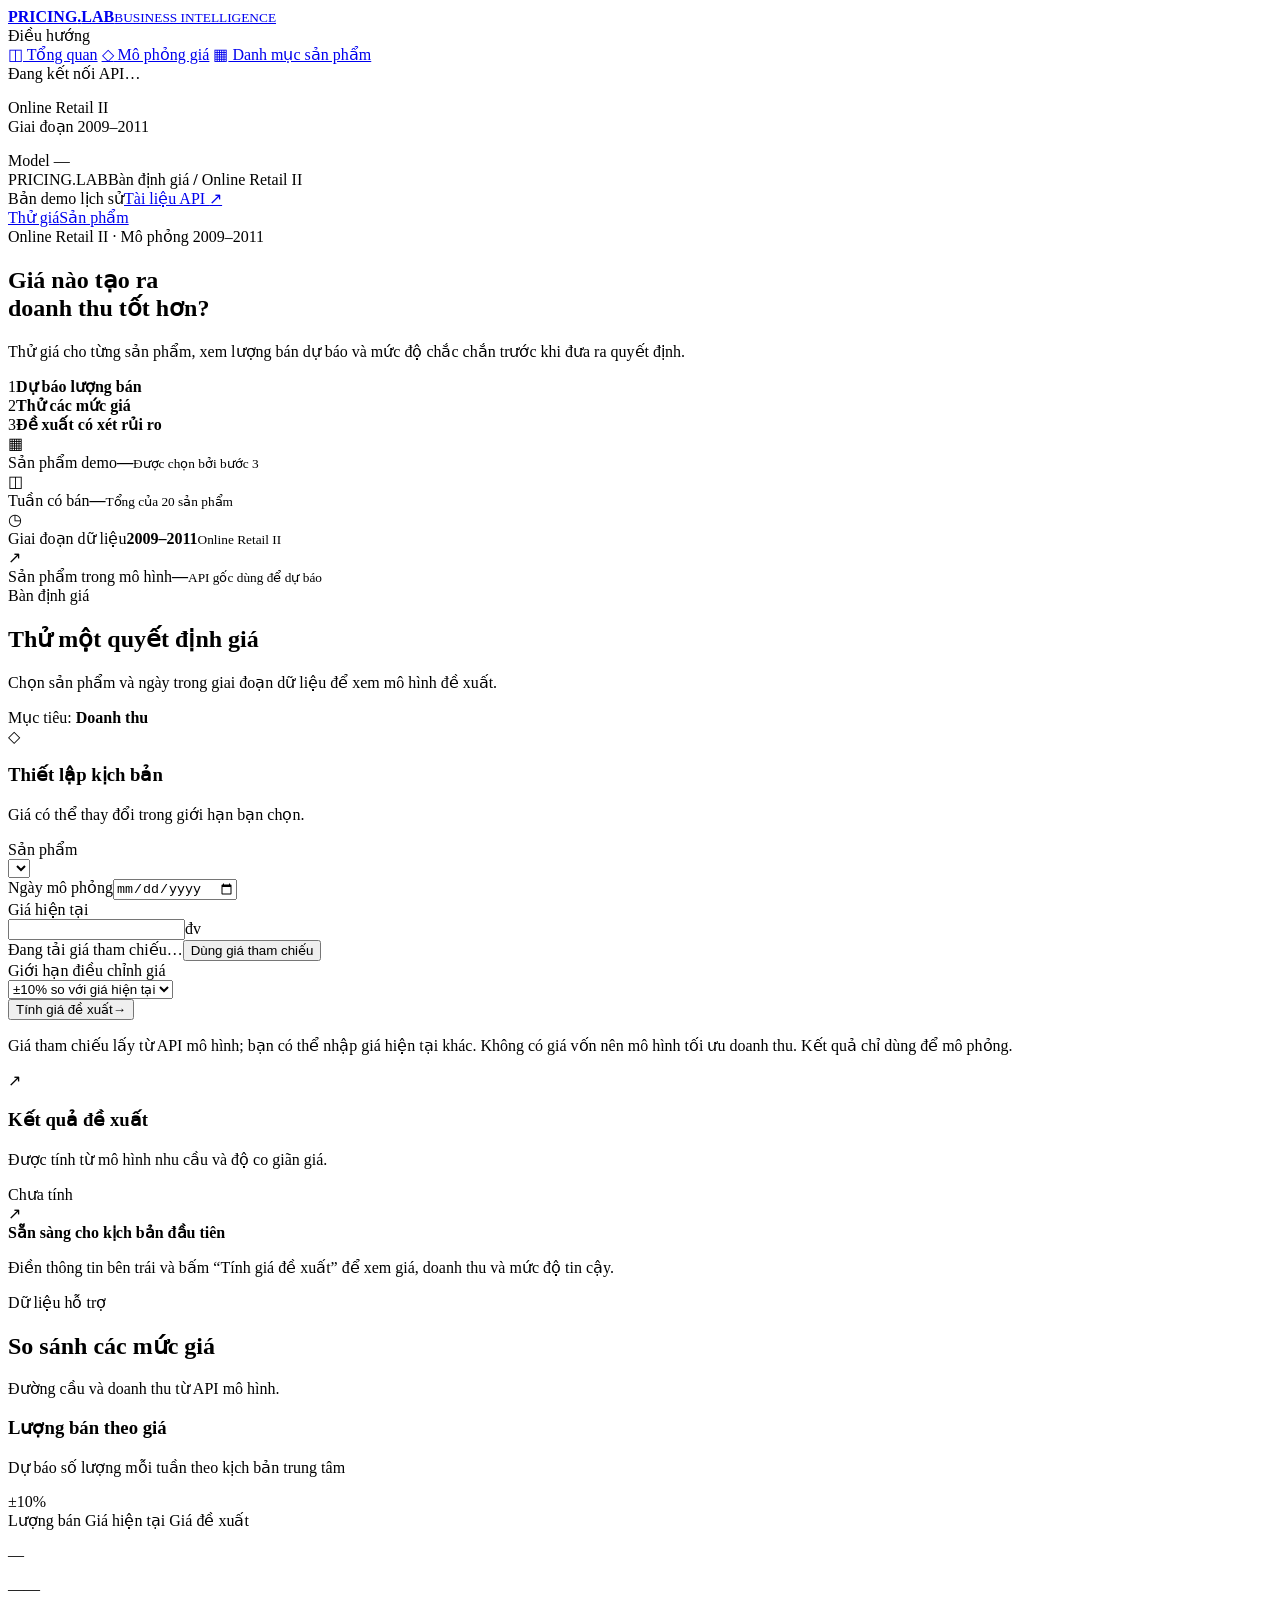
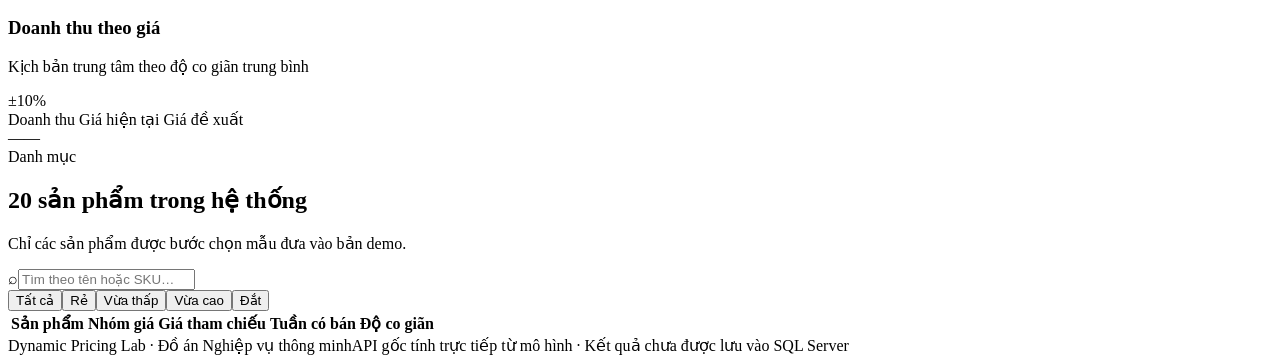
==== frontend/index.html @ 2ec219db "Waiting to check" ====
<!doctype html>
<html lang="vi">
<head>
  <meta charset="utf-8">
  <meta name="viewport" content="width=device-width, initial-scale=1">
  <meta name="theme-color" content="#10213a">
  <title>Dynamic Pricing Lab · Online Retail II</title>
  <meta name="description" content="Bảng điều khiển mô phỏng định giá động cho 20 sản phẩm trên dữ liệu Online Retail II 2009–2011.">
  <link rel="stylesheet" href="/assets/styles.css">
  <script src="/assets/app.js" defer></script>
</head>
<body>
  <div class="app-shell">
    <aside class="sidebar" aria-label="Điều hướng">
      <a class="brand" href="#overview" aria-label="Dynamic Pricing Lab, về đầu trang">
        <span class="brand-mark" aria-hidden="true"><span></span><span></span><span></span></span>
        <span><strong>PRICING<span class="brand-dot">.</span>LAB</strong><small>BUSINESS INTELLIGENCE</small></span>
      </a>
      <div class="sidebar-label">Điều hướng</div>
      <nav class="side-nav">
        <a class="nav-link active" href="#overview"><span class="nav-icon">◫</span> Tổng quan</a>
        <a class="nav-link" href="#simulator"><span class="nav-icon">◇</span> Mô phỏng giá</a>
        <a class="nav-link" href="#catalog"><span class="nav-icon">▦</span> Danh mục sản phẩm</a>
      </nav>
      <div class="sidebar-foot">
        <div class="status-dot"><i></i> <span id="api-status">Đang kết nối API…</span></div>
        <p>Online Retail II<br>Giai đoạn 2009–2011</p>
        <div class="version">Model <span id="side-model-version">—</span></div>
      </div>
    </aside>

    <main class="main-content" id="overview">
      <header class="topbar">
        <div class="topbar-title"><span class="mobile-brand">PRICING<span>.</span>LAB</span><span class="breadcrumb">Bàn định giá <b>/</b> Online Retail II</span></div>
        <div class="topbar-right"><span class="top-pill"><i></i> Bản demo lịch sử</span><a class="docs-link" href="/docs" target="_blank" rel="noopener">Tài liệu API <span aria-hidden="true">↗</span></a></div>
      </header>
      <nav class="mobile-nav" aria-label="Điều hướng trên điện thoại"><a href="#simulator">Thử giá</a><a href="#catalog">Sản phẩm</a></nav>

      <div class="page-wrap">
        <section class="hero" aria-labelledby="hero-title">
          <div class="hero-copy">
            <span class="hero-context">Online Retail II · Mô phỏng 2009–2011</span>
            <h1 id="hero-title">Giá nào tạo ra<br>doanh thu tốt hơn?</h1>
            <p>Thử giá cho từng sản phẩm, xem lượng bán dự báo và mức độ chắc chắn trước khi đưa ra quyết định.</p>
          </div>
          <div class="hero-visual" aria-label="Ba bước của mô hình định giá">
            <div><span>1</span><strong>Dự báo lượng bán</strong></div>
            <div><span>2</span><strong>Thử các mức giá</strong></div>
            <div><span>3</span><strong>Đề xuất có xét rủi ro</strong></div>
          </div>
        </section>

        <section class="metrics" aria-label="Chỉ số dữ liệu">
          <article class="metric"><div class="metric-icon teal">▦</div><div><span>Sản phẩm demo</span><strong id="metric-products">—</strong><small>Được chọn bởi bước 3</small></div></article>
          <article class="metric"><div class="metric-icon blue">◫</div><div><span>Tuần có bán</span><strong id="metric-weeks">—</strong><small>Tổng của 20 sản phẩm</small></div></article>
          <article class="metric"><div class="metric-icon purple">◷</div><div><span>Giai đoạn dữ liệu</span><strong id="metric-period">2009–2011</strong><small id="metric-period-sub">Online Retail II</small></div></article>
          <article class="metric"><div class="metric-icon amber">↗</div><div><span>Sản phẩm trong mô hình</span><strong id="metric-model-products">—</strong><small>API gốc dùng để dự báo</small></div></article>
        </section>

        <div class="section-heading" id="simulator"><div><span class="eyebrow">Bàn định giá</span><h2>Thử một quyết định giá</h2><p>Chọn sản phẩm và ngày trong giai đoạn dữ liệu để xem mô hình đề xuất.</p></div><span class="section-note">Mục tiêu: <strong>Doanh thu</strong></span></div>

        <section class="workbench" aria-label="Công cụ mô phỏng định giá">
          <form class="panel scenario-panel" id="scenario-form">
            <div class="panel-header"><div class="panel-icon">◇</div><div><h3>Thiết lập kịch bản</h3><p>Giá có thể thay đổi trong giới hạn bạn chọn.</p></div></div>
            <div class="field"><label for="product-select">Sản phẩm</label><div class="select-wrap"><select id="product-select" name="sku" required></select></div></div>
            <div class="product-summary" id="product-summary"><div class="product-skeleton"></div></div>
            <div class="field-grid">
              <div class="field"><label for="scenario-date">Ngày mô phỏng</label><input id="scenario-date" name="date" type="date" required></div>
              <div class="field"><label for="current-price">Giá hiện tại</label><div class="input-suffix"><input id="current-price" name="current_price" type="number" min="0.01" step="0.01" inputmode="decimal" required><span>đv</span></div></div>
            </div>
            <div class="price-source"><span id="price-source-label">Đang tải giá tham chiếu…</span><button type="button" id="reset-price" class="text-button">Dùng giá tham chiếu</button></div>
            <div class="field"><label for="max-change">Giới hạn điều chỉnh giá</label><div class="select-wrap"><select id="max-change" name="max_change"><option value="0.05">±5% so với giá hiện tại</option><option value="0.10" selected>±10% so với giá hiện tại</option><option value="0.15">±15% so với giá hiện tại</option><option value="0.20">±20% so với giá hiện tại</option></select></div></div>
            <button type="submit" class="submit-button" id="submit-button"><span>Tính giá đề xuất</span><span aria-hidden="true">→</span></button>
            <p class="form-hint">Giá tham chiếu lấy từ API mô hình; bạn có thể nhập giá hiện tại khác. Không có giá vốn nên mô hình tối ưu doanh thu. Kết quả chỉ dùng để mô phỏng.</p>
          </form>

          <article class="panel result-panel" id="result-panel" aria-live="polite">
            <div class="panel-header result-head"><div class="panel-icon dark">↗</div><div><h3>Kết quả đề xuất</h3><p>Được tính từ mô hình nhu cầu và độ co giãn giá.</p></div><span class="result-badge" id="result-badge">Chưa tính</span></div>
            <div id="result-empty" class="result-empty"><div class="empty-graphic"><span>↗</span><i></i><i></i><i></i></div><strong>Sẵn sàng cho kịch bản đầu tiên</strong><p>Điền thông tin bên trái và bấm “Tính giá đề xuất” để xem giá, doanh thu và mức độ tin cậy.</p></div>
            <div id="result-content" class="result-content" hidden>
              <div class="price-comparison"><div><span>Giá hiện tại</span><strong id="result-current">—</strong></div><span class="price-arrow">→</span><div><span>Giá đề xuất</span><strong id="result-recommended">—</strong></div></div>
              <div class="result-change"><span id="result-action">—</span><strong id="result-change">—</strong></div>
              <div class="result-stats"><div><span>Lượng bán hiện tại / tuần</span><strong id="result-units-current">—</strong></div><div><span>Lượng bán dự kiến / tuần</span><strong id="result-units-new">—</strong></div><div><span>Doanh thu hiện tại</span><strong id="result-revenue-current">—</strong></div><div><span>Doanh thu dự kiến</span><strong id="result-revenue-new">—</strong></div><div><span>Thay đổi doanh thu</span><strong id="result-gain">—</strong></div><div><span>Xác suất tăng doanh thu*</span><strong id="result-probability">—</strong></div></div>
              <p class="result-reason" id="result-reason"></p>
              <div class="warnings" id="result-warnings"></div>
              <p class="result-footnote">*Theo phân phối độ co giãn của mô hình; không bảo đảm kết quả bán hàng thực tế.</p>
            </div>
          </article>
        </section>

        <div class="section-heading chart-heading"><div><span class="eyebrow">Dữ liệu hỗ trợ</span><h2>So sánh các mức giá</h2><p id="chart-product-name">Đường cầu và doanh thu từ API mô hình.</p></div></div>
        <section class="charts-grid" aria-label="Biểu đồ phân tích">
          <article class="panel chart-panel"><div class="chart-top"><div><h3>Lượng bán theo giá</h3><p>Dự báo số lượng mỗi tuần theo kịch bản trung tâm</p></div><span class="chart-period" id="demand-range">±10%</span></div><div class="chart-legend"><span><i class="legend-qty"></i> Lượng bán</span><span><i class="legend-current"></i> Giá hiện tại</span><span><i class="legend-recommended"></i> Giá đề xuất</span></div><div id="demand-chart" class="chart-canvas" role="img" aria-label="Biểu đồ lượng bán dự báo theo giá"></div><p class="chart-scale" id="demand-scale">—</p><div class="chart-axis"><span id="demand-start">—</span><span id="demand-end">—</span></div></article>
          <article class="panel chart-panel"><div class="chart-top"><div><h3>Doanh thu theo giá</h3><p>Kịch bản trung tâm theo độ co giãn trung bình</p></div><span class="chart-period" id="curve-range">±10%</span></div><div class="chart-legend"><span><i class="legend-revenue"></i> Doanh thu</span><span><i class="legend-current"></i> Giá hiện tại</span><span><i class="legend-recommended"></i> Giá đề xuất</span></div><div id="curve-chart" class="chart-canvas" role="img" aria-label="Biểu đồ doanh thu dự kiến theo giá"></div><div class="chart-axis"><span id="curve-start">—</span><span id="curve-end">—</span></div></article>
        </section>

        <div class="section-heading catalog-heading" id="catalog"><div><span class="eyebrow">Danh mục</span><h2>20 sản phẩm trong hệ thống</h2><p>Chỉ các sản phẩm được bước chọn mẫu đưa vào bản demo.</p></div></div>
        <section class="panel catalog-panel" aria-label="Danh mục sản phẩm">
          <div class="catalog-tools"><div class="search-field"><span aria-hidden="true">⌕</span><input id="product-search" type="search" placeholder="Tìm theo tên hoặc SKU…" aria-label="Tìm sản phẩm"></div><div class="filter-chips" id="tier-filters" aria-label="Lọc theo nhóm giá"><button type="button" class="chip active" data-tier="all">Tất cả</button><button type="button" class="chip" data-tier="re">Rẻ</button><button type="button" class="chip" data-tier="vua_thap">Vừa thấp</button><button type="button" class="chip" data-tier="vua_cao">Vừa cao</button><button type="button" class="chip" data-tier="dat">Đắt</button></div></div>
          <div class="table-wrap"><table><thead><tr><th>Sản phẩm</th><th>Nhóm giá</th><th>Giá tham chiếu</th><th>Tuần có bán</th><th>Độ co giãn</th><th></th></tr></thead><tbody id="product-table"></tbody></table></div>
          <p id="catalog-empty" class="catalog-empty" hidden>Không tìm thấy sản phẩm phù hợp.</p>
        </section>

        <footer class="footer"><span>Dynamic Pricing Lab · Đồ án Nghiệp vụ thông minh</span><span>API gốc tính trực tiếp từ mô hình · Kết quả chưa được lưu vào SQL Server</span></footer>
      </div>
    </main>
  </div>
  <div class="toast" id="toast" role="status" aria-live="polite" hidden></div>
</body>
</html>
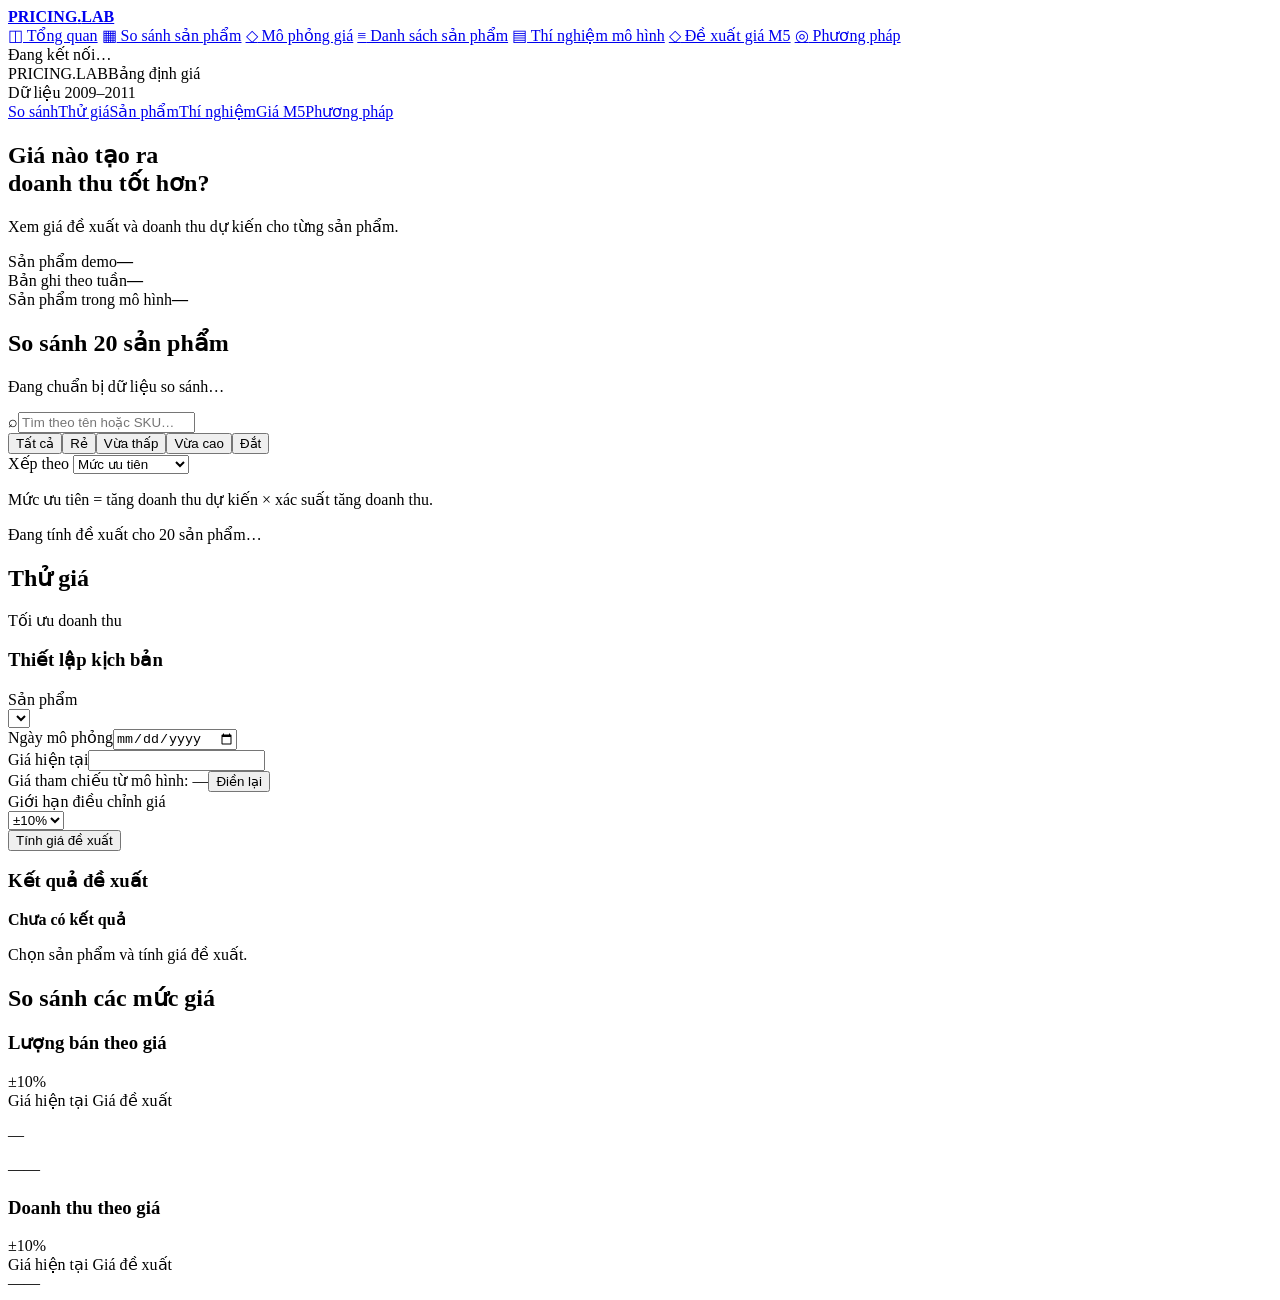
==== commit 0d9ca2bb: "Add experiment" ====
--- a/frontend/index.html
+++ b/frontend/index.html
@@ -4,7 +4,7 @@
   <meta charset="utf-8">
   <meta name="viewport" content="width=device-width, initial-scale=1">
   <meta name="theme-color" content="#10213a">
-  <title>Dynamic Pricing Lab · Online Retail II</title>
+  <title>Bảng định giá | Online Retail II</title>
   <meta name="description" content="Bảng điều khiển mô phỏng định giá động cho 20 sản phẩm trên dữ liệu Online Retail II 2009–2011.">
   <link rel="stylesheet" href="/assets/styles.css">
   <script src="/assets/app.js" defer></script>
@@ -12,96 +12,90 @@
 <body>
   <div class="app-shell">
     <aside class="sidebar" aria-label="Điều hướng">
-      <a class="brand" href="#overview" aria-label="Dynamic Pricing Lab, về đầu trang">
+      <a class="brand" href="#overview" aria-label="Về đầu trang">
         <span class="brand-mark" aria-hidden="true"><span></span><span></span><span></span></span>
-        <span><strong>PRICING<span class="brand-dot">.</span>LAB</strong><small>BUSINESS INTELLIGENCE</small></span>
+        <strong>PRICING<span class="brand-dot">.</span>LAB</strong>
       </a>
-      <div class="sidebar-label">Điều hướng</div>
       <nav class="side-nav">
         <a class="nav-link active" href="#overview"><span class="nav-icon">◫</span> Tổng quan</a>
+        <a class="nav-link" href="#catalog"><span class="nav-icon">▦</span> So sánh sản phẩm</a>
         <a class="nav-link" href="#simulator"><span class="nav-icon">◇</span> Mô phỏng giá</a>
-        <a class="nav-link" href="#catalog"><span class="nav-icon">▦</span> Danh mục sản phẩm</a>
+        <a class="nav-link" href="/products.html"><span class="nav-icon">≡</span> Danh sách sản phẩm</a>
+        <a class="nav-link" href="/research.html"><span class="nav-icon">▤</span> Thí nghiệm mô hình</a>
+        <a class="nav-link" href="/price-m5.html"><span class="nav-icon">◇</span> Đề xuất giá M5</a>
+        <a class="nav-link" href="/method.html"><span class="nav-icon">◎</span> Phương pháp</a>
       </nav>
       <div class="sidebar-foot">
-        <div class="status-dot"><i></i> <span id="api-status">Đang kết nối API…</span></div>
-        <p>Online Retail II<br>Giai đoạn 2009–2011</p>
-        <div class="version">Model <span id="side-model-version">—</span></div>
+        <div class="status-dot"><i></i> <span id="api-status">Đang kết nối…</span></div>
       </div>
     </aside>
 
     <main class="main-content" id="overview">
       <header class="topbar">
-        <div class="topbar-title"><span class="mobile-brand">PRICING<span>.</span>LAB</span><span class="breadcrumb">Bàn định giá <b>/</b> Online Retail II</span></div>
-        <div class="topbar-right"><span class="top-pill"><i></i> Bản demo lịch sử</span><a class="docs-link" href="/docs" target="_blank" rel="noopener">Tài liệu API <span aria-hidden="true">↗</span></a></div>
+        <div class="topbar-title"><span class="mobile-brand">PRICING<span>.</span>LAB</span><span class="breadcrumb">Bảng định giá</span></div>
+        <div class="topbar-right"><span class="top-pill">Dữ liệu 2009–2011</span></div>
       </header>
-      <nav class="mobile-nav" aria-label="Điều hướng trên điện thoại"><a href="#simulator">Thử giá</a><a href="#catalog">Sản phẩm</a></nav>
+      <nav class="mobile-nav" aria-label="Điều hướng trên điện thoại"><a href="#catalog">So sánh</a><a href="#simulator">Thử giá</a><a href="/products.html">Sản phẩm</a><a href="/research.html">Thí nghiệm</a><a href="/price-m5.html">Giá M5</a><a href="/method.html">Phương pháp</a></nav>
 
       <div class="page-wrap">
         <section class="hero" aria-labelledby="hero-title">
           <div class="hero-copy">
-            <span class="hero-context">Online Retail II · Mô phỏng 2009–2011</span>
             <h1 id="hero-title">Giá nào tạo ra<br>doanh thu tốt hơn?</h1>
-            <p>Thử giá cho từng sản phẩm, xem lượng bán dự báo và mức độ chắc chắn trước khi đưa ra quyết định.</p>
-          </div>
-          <div class="hero-visual" aria-label="Ba bước của mô hình định giá">
-            <div><span>1</span><strong>Dự báo lượng bán</strong></div>
-            <div><span>2</span><strong>Thử các mức giá</strong></div>
-            <div><span>3</span><strong>Đề xuất có xét rủi ro</strong></div>
+            <p>Xem giá đề xuất và doanh thu dự kiến cho từng sản phẩm.</p>
           </div>
         </section>
 
         <section class="metrics" aria-label="Chỉ số dữ liệu">
-          <article class="metric"><div class="metric-icon teal">▦</div><div><span>Sản phẩm demo</span><strong id="metric-products">—</strong><small>Được chọn bởi bước 3</small></div></article>
-          <article class="metric"><div class="metric-icon blue">◫</div><div><span>Tuần có bán</span><strong id="metric-weeks">—</strong><small>Tổng của 20 sản phẩm</small></div></article>
-          <article class="metric"><div class="metric-icon purple">◷</div><div><span>Giai đoạn dữ liệu</span><strong id="metric-period">2009–2011</strong><small id="metric-period-sub">Online Retail II</small></div></article>
-          <article class="metric"><div class="metric-icon amber">↗</div><div><span>Sản phẩm trong mô hình</span><strong id="metric-model-products">—</strong><small>API gốc dùng để dự báo</small></div></article>
+          <article class="metric"><span>Sản phẩm demo</span><strong id="metric-products">—</strong></article>
+          <article class="metric"><span>Bản ghi theo tuần</span><strong id="metric-weeks">—</strong></article>
+          <article class="metric"><span>Sản phẩm trong mô hình</span><strong id="metric-model-products">—</strong></article>
         </section>
 
-        <div class="section-heading" id="simulator"><div><span class="eyebrow">Bàn định giá</span><h2>Thử một quyết định giá</h2><p>Chọn sản phẩm và ngày trong giai đoạn dữ liệu để xem mô hình đề xuất.</p></div><span class="section-note">Mục tiêu: <strong>Doanh thu</strong></span></div>
+        <div class="section-heading catalog-heading" id="catalog"><div><h2>So sánh 20 sản phẩm</h2><p id="ranking-context">Đang chuẩn bị dữ liệu so sánh…</p></div><span id="ranking-count" class="section-note"></span></div>
+        <section class="panel catalog-panel" aria-label="So sánh đề xuất giá cho 20 sản phẩm">
+          <div class="catalog-tools"><div class="search-field"><span aria-hidden="true">⌕</span><input id="product-search" type="search" placeholder="Tìm theo tên hoặc SKU…" aria-label="Tìm sản phẩm"></div><div class="catalog-controls"><div class="filter-chips" id="tier-filters" aria-label="Lọc theo nhóm giá"><button type="button" class="chip active" data-tier="all">Tất cả</button><button type="button" class="chip" data-tier="re">Rẻ</button><button type="button" class="chip" data-tier="vua_thap">Vừa thấp</button><button type="button" class="chip" data-tier="vua_cao">Vừa cao</button><button type="button" class="chip" data-tier="dat">Đắt</button></div><label class="sort-field" for="ranking-sort">Xếp theo <select id="ranking-sort"><option value="priority">Mức ưu tiên</option><option value="gain">Tăng doanh thu</option><option value="probability">Xác suất tăng</option></select></label></div></div>
+          <p class="ranking-method">Mức ưu tiên = tăng doanh thu dự kiến × xác suất tăng doanh thu.</p>
+          <div id="ranking-state" class="ranking-state" role="status" aria-live="polite">Đang tính đề xuất cho 20 sản phẩm…</div>
+          <div id="ranking-table" class="table-wrap" hidden><table><thead><tr><th class="rank-column" scope="col">#</th><th scope="col">Sản phẩm</th><th class="numeric" scope="col">Giá tham chiếu</th><th class="numeric" scope="col">Giá đề xuất</th><th class="numeric" scope="col">Tăng doanh thu dự kiến</th><th class="numeric" scope="col">Xác suất tăng</th><th scope="col"></th></tr></thead><tbody id="product-table"></tbody></table></div>
+          <p id="catalog-empty" class="catalog-empty" hidden>Không tìm thấy sản phẩm phù hợp.</p>
+        </section>
+
+        <div class="section-heading" id="simulator"><h2>Thử giá</h2><span class="section-note">Tối ưu doanh thu</span></div>
 
         <section class="workbench" aria-label="Công cụ mô phỏng định giá">
           <form class="panel scenario-panel" id="scenario-form">
-            <div class="panel-header"><div class="panel-icon">◇</div><div><h3>Thiết lập kịch bản</h3><p>Giá có thể thay đổi trong giới hạn bạn chọn.</p></div></div>
+            <div class="panel-header"><h3>Thiết lập kịch bản</h3></div>
             <div class="field"><label for="product-select">Sản phẩm</label><div class="select-wrap"><select id="product-select" name="sku" required></select></div></div>
-            <div class="product-summary" id="product-summary"><div class="product-skeleton"></div></div>
             <div class="field-grid">
               <div class="field"><label for="scenario-date">Ngày mô phỏng</label><input id="scenario-date" name="date" type="date" required></div>
-              <div class="field"><label for="current-price">Giá hiện tại</label><div class="input-suffix"><input id="current-price" name="current_price" type="number" min="0.01" step="0.01" inputmode="decimal" required><span>đv</span></div></div>
+              <div class="field"><label for="current-price">Giá hiện tại</label><input id="current-price" name="current_price" type="number" min="0.01" step="0.01" inputmode="decimal" required></div>
             </div>
-            <div class="price-source"><span id="price-source-label">Đang tải giá tham chiếu…</span><button type="button" id="reset-price" class="text-button">Dùng giá tham chiếu</button></div>
-            <div class="field"><label for="max-change">Giới hạn điều chỉnh giá</label><div class="select-wrap"><select id="max-change" name="max_change"><option value="0.05">±5% so với giá hiện tại</option><option value="0.10" selected>±10% so với giá hiện tại</option><option value="0.15">±15% so với giá hiện tại</option><option value="0.20">±20% so với giá hiện tại</option></select></div></div>
-            <button type="submit" class="submit-button" id="submit-button"><span>Tính giá đề xuất</span><span aria-hidden="true">→</span></button>
-            <p class="form-hint">Giá tham chiếu lấy từ API mô hình; bạn có thể nhập giá hiện tại khác. Không có giá vốn nên mô hình tối ưu doanh thu. Kết quả chỉ dùng để mô phỏng.</p>
+            <div class="price-source"><span id="price-reference">Giá tham chiếu từ mô hình: —</span><button type="button" id="reset-price" class="text-button">Điền lại</button></div>
+            <div class="field"><label for="max-change">Giới hạn điều chỉnh giá</label><div class="select-wrap"><select id="max-change" name="max_change"><option value="0.05">±5%</option><option value="0.10" selected>±10%</option><option value="0.15">±15%</option><option value="0.20">±20%</option></select></div></div>
+            <button type="submit" class="submit-button" id="submit-button"><span>Tính giá đề xuất</span></button>
           </form>
 
           <article class="panel result-panel" id="result-panel" aria-live="polite">
-            <div class="panel-header result-head"><div class="panel-icon dark">↗</div><div><h3>Kết quả đề xuất</h3><p>Được tính từ mô hình nhu cầu và độ co giãn giá.</p></div><span class="result-badge" id="result-badge">Chưa tính</span></div>
-            <div id="result-empty" class="result-empty"><div class="empty-graphic"><span>↗</span><i></i><i></i><i></i></div><strong>Sẵn sàng cho kịch bản đầu tiên</strong><p>Điền thông tin bên trái và bấm “Tính giá đề xuất” để xem giá, doanh thu và mức độ tin cậy.</p></div>
+            <div class="panel-header result-head"><h3>Kết quả đề xuất</h3><span class="result-badge" id="result-badge" hidden></span></div>
+            <div id="result-empty" class="result-empty"><strong>Chưa có kết quả</strong><p>Chọn sản phẩm và tính giá đề xuất.</p></div>
             <div id="result-content" class="result-content" hidden>
               <div class="price-comparison"><div><span>Giá hiện tại</span><strong id="result-current">—</strong></div><span class="price-arrow">→</span><div><span>Giá đề xuất</span><strong id="result-recommended">—</strong></div></div>
               <div class="result-change"><span id="result-action">—</span><strong id="result-change">—</strong></div>
               <div class="result-stats"><div><span>Lượng bán hiện tại / tuần</span><strong id="result-units-current">—</strong></div><div><span>Lượng bán dự kiến / tuần</span><strong id="result-units-new">—</strong></div><div><span>Doanh thu hiện tại</span><strong id="result-revenue-current">—</strong></div><div><span>Doanh thu dự kiến</span><strong id="result-revenue-new">—</strong></div><div><span>Thay đổi doanh thu</span><strong id="result-gain">—</strong></div><div><span>Xác suất tăng doanh thu*</span><strong id="result-probability">—</strong></div></div>
-              <p class="result-reason" id="result-reason"></p>
+              <details class="result-detail"><summary>Vì sao có đề xuất này?</summary><p class="result-reason" id="result-reason"></p></details>
               <div class="warnings" id="result-warnings"></div>
-              <p class="result-footnote">*Theo phân phối độ co giãn của mô hình; không bảo đảm kết quả bán hàng thực tế.</p>
+              <a id="saved-simulation" class="saved-simulation" href="/products.html" hidden>Đã lưu lần thử giá. Xem lịch sử sản phẩm</a>
+              <p class="result-footnote">*Ước tính từ dữ liệu lịch sử.</p>
             </div>
           </article>
         </section>
 
-        <div class="section-heading chart-heading"><div><span class="eyebrow">Dữ liệu hỗ trợ</span><h2>So sánh các mức giá</h2><p id="chart-product-name">Đường cầu và doanh thu từ API mô hình.</p></div></div>
+        <div class="section-heading chart-heading"><div><h2>So sánh các mức giá</h2><p id="chart-product-name"></p></div></div>
         <section class="charts-grid" aria-label="Biểu đồ phân tích">
-          <article class="panel chart-panel"><div class="chart-top"><div><h3>Lượng bán theo giá</h3><p>Dự báo số lượng mỗi tuần theo kịch bản trung tâm</p></div><span class="chart-period" id="demand-range">±10%</span></div><div class="chart-legend"><span><i class="legend-qty"></i> Lượng bán</span><span><i class="legend-current"></i> Giá hiện tại</span><span><i class="legend-recommended"></i> Giá đề xuất</span></div><div id="demand-chart" class="chart-canvas" role="img" aria-label="Biểu đồ lượng bán dự báo theo giá"></div><p class="chart-scale" id="demand-scale">—</p><div class="chart-axis"><span id="demand-start">—</span><span id="demand-end">—</span></div></article>
-          <article class="panel chart-panel"><div class="chart-top"><div><h3>Doanh thu theo giá</h3><p>Kịch bản trung tâm theo độ co giãn trung bình</p></div><span class="chart-period" id="curve-range">±10%</span></div><div class="chart-legend"><span><i class="legend-revenue"></i> Doanh thu</span><span><i class="legend-current"></i> Giá hiện tại</span><span><i class="legend-recommended"></i> Giá đề xuất</span></div><div id="curve-chart" class="chart-canvas" role="img" aria-label="Biểu đồ doanh thu dự kiến theo giá"></div><div class="chart-axis"><span id="curve-start">—</span><span id="curve-end">—</span></div></article>
+          <article class="panel chart-panel"><div class="chart-top"><h3>Lượng bán theo giá</h3><span class="chart-period" id="demand-range">±10%</span></div><div class="chart-legend"><span><i class="legend-current"></i> Giá hiện tại</span><span><i class="legend-recommended"></i> Giá đề xuất</span></div><div id="demand-chart" class="chart-canvas" role="img" aria-label="Biểu đồ lượng bán dự báo theo giá"></div><p class="chart-scale" id="demand-scale">—</p><div class="chart-axis"><span id="demand-start">—</span><span id="demand-end">—</span></div></article>
+          <article class="panel chart-panel"><div class="chart-top"><h3>Doanh thu theo giá</h3><span class="chart-period" id="curve-range">±10%</span></div><div class="chart-legend"><span><i class="legend-current"></i> Giá hiện tại</span><span><i class="legend-recommended"></i> Giá đề xuất</span></div><div id="curve-chart" class="chart-canvas" role="img" aria-label="Biểu đồ doanh thu dự kiến theo giá"></div><div class="chart-axis"><span id="curve-start">—</span><span id="curve-end">—</span></div></article>
         </section>
 
-        <div class="section-heading catalog-heading" id="catalog"><div><span class="eyebrow">Danh mục</span><h2>20 sản phẩm trong hệ thống</h2><p>Chỉ các sản phẩm được bước chọn mẫu đưa vào bản demo.</p></div></div>
-        <section class="panel catalog-panel" aria-label="Danh mục sản phẩm">
-          <div class="catalog-tools"><div class="search-field"><span aria-hidden="true">⌕</span><input id="product-search" type="search" placeholder="Tìm theo tên hoặc SKU…" aria-label="Tìm sản phẩm"></div><div class="filter-chips" id="tier-filters" aria-label="Lọc theo nhóm giá"><button type="button" class="chip active" data-tier="all">Tất cả</button><button type="button" class="chip" data-tier="re">Rẻ</button><button type="button" class="chip" data-tier="vua_thap">Vừa thấp</button><button type="button" class="chip" data-tier="vua_cao">Vừa cao</button><button type="button" class="chip" data-tier="dat">Đắt</button></div></div>
-          <div class="table-wrap"><table><thead><tr><th>Sản phẩm</th><th>Nhóm giá</th><th>Giá tham chiếu</th><th>Tuần có bán</th><th>Độ co giãn</th><th></th></tr></thead><tbody id="product-table"></tbody></table></div>
-          <p id="catalog-empty" class="catalog-empty" hidden>Không tìm thấy sản phẩm phù hợp.</p>
-        </section>
-
-        <footer class="footer"><span>Dynamic Pricing Lab · Đồ án Nghiệp vụ thông minh</span><span>API gốc tính trực tiếp từ mô hình · Kết quả chưa được lưu vào SQL Server</span></footer>
       </div>
     </main>
   </div>
